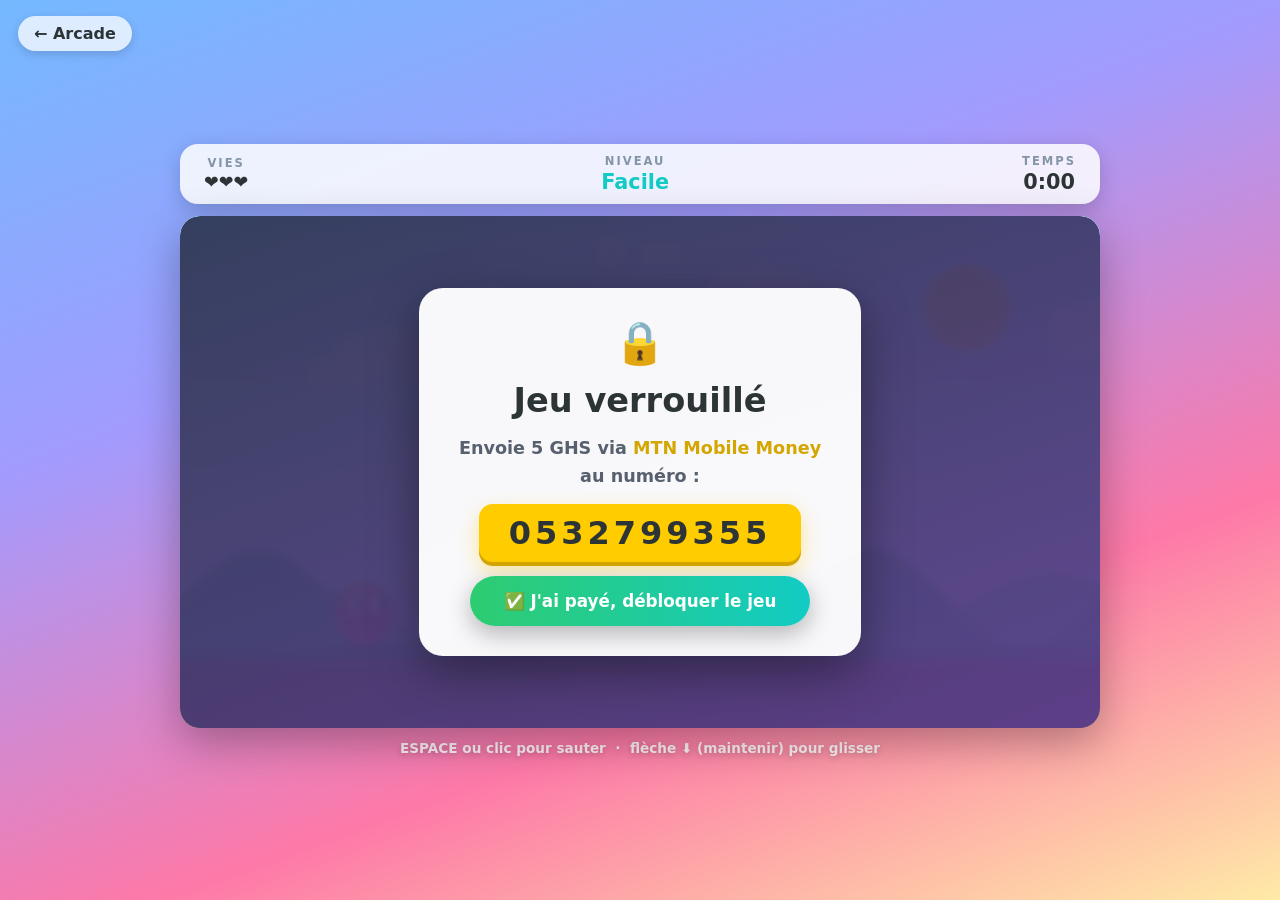
==== obstacle-rush/index.html @ 17d78394 "Add Obstacle Rush endless runner game - /obstacle-rush/: 2D obstacle-course runner in vanilla HTML/C" ====
<!DOCTYPE html>
<html lang="fr">
<head>
  <meta charset="UTF-8">
  <meta name="viewport" content="width=device-width, initial-scale=1.0">
  <title>Obstacle Rush — Video Games Arcade</title>
  <link rel="icon" href="data:image/svg+xml,<svg xmlns=%22http://www.w3.org/2000/svg%22 viewBox=%220 0 100 100%22><text y=%22.9em%22 font-size=%2290%22>🏃</text></svg>">
  <link rel="stylesheet" href="style.css">
</head>
<body>
  <a class="back-link" href="../">← Arcade</a>

  <div class="game-wrapper">
    <header class="hud">
      <div class="hud-item">
        <span class="hud-label">Vies</span>
        <span class="hud-value lives" id="lives">❤️❤️❤️</span>
      </div>
      <div class="hud-item">
        <span class="hud-label">Niveau</span>
        <span class="hud-value phase" id="phase">Facile</span>
      </div>
      <div class="hud-item">
        <span class="hud-label">Temps</span>
        <span class="hud-value" id="timer">0:00</span>
      </div>
    </header>

    <div class="canvas-container" id="canvasContainer">
      <canvas id="gameCanvas" width="900" height="500"></canvas>

      <!-- Score en grand, superposé au canvas -->
      <div class="score-display" id="scoreDisplay">0 m</div>

      <!-- Flash rouge quand on perd une vie -->
      <div class="hit-flash" id="hitFlash"></div>

      <!-- Écran de paiement -->
      <div class="overlay pay-screen" id="payScreen">
        <div class="pay-card">
          <div class="pay-lock">🔒</div>
          <h1 class="pay-title">Jeu verrouillé</h1>
          <p class="pay-text">
            Envoie <strong>5 GHS</strong> via <span class="momo">MTN Mobile Money</span><br>
            au numéro&nbsp;:
          </p>
          <div class="pay-number">0532799355</div>
          <button class="big-btn pay-btn" id="unlockBtn">✅ J'ai payé, débloquer le jeu</button>
        </div>
      </div>

      <!-- Écran d'accueil -->
      <div class="overlay hidden" id="homeScreen">
        <h1 class="game-title">OBSTACLE<br>RUSH&nbsp;!</h1>
        <p class="overlay-text">Saute, glisse et cours le plus loin possible !</p>
        <div class="best-badge">🏆 Meilleur score : <span id="homeBest">0</span> m</div>
        <button class="big-btn play-btn" id="playBtn">▶ Jouer</button>
        <p class="overlay-hint">ESPACE / clic = sauter &nbsp;·&nbsp; ⬇ = glisser</p>
      </div>

      <!-- Écran Perdu -->
      <div class="overlay hidden" id="gameOverScreen">
        <h1 class="over-title">Oh non !</h1>
        <div class="final-score">
          <span class="final-label">Distance parcourue</span>
          <span class="final-value"><span id="finalScore">0</span> m</span>
        </div>
        <div class="best-badge" id="bestBadge">🏆 Meilleur score : <span id="overBest">0</span> m</div>
        <div class="new-record hidden" id="newRecord">🎉 NOUVEAU RECORD ! 🎉</div>
        <button class="big-btn replay-btn" id="replayBtn">🔄 Rejouer</button>
      </div>
    </div>

    <!-- Boutons tactiles (mobile) -->
    <div class="touch-controls" id="touchControls">
      <button class="touch-btn" id="jumpBtn">⬆<br>Saut</button>
      <button class="touch-btn" id="slideBtn">⬇<br>Glisser</button>
    </div>

    <p class="controls-hint">ESPACE ou clic pour sauter &nbsp;·&nbsp; flèche ⬇ (maintenir) pour glisser</p>
  </div>

  <script src="script.js"></script>
</body>
</html>
---- obstacle-rush/style.css ----
/* ==== Obstacle Rush ==== */

* {
  margin: 0;
  padding: 0;
  box-sizing: border-box;
}

:root {
  --sunny-orange: #ff9f43;
  --candy-pink: #ff6b81;
  --turquoise: #12cbc4;
  --sky-blue: #74b9ff;
  --sunshine: #ffd93d;
  --grape: #a55eea;
  --text-dark: #2d3436;
  --text-light: #ffffff;
  --momo-yellow: #ffcc00;
}

body {
  min-height: 100vh;
  display: flex;
  align-items: center;
  justify-content: center;
  font-family: "Segoe UI", system-ui, -apple-system, sans-serif;
  color: var(--text-dark);
  background: linear-gradient(160deg, #74b9ff 0%, #a29bfe 35%, #fd79a8 70%, #ffeaa7 100%);
  overflow-x: hidden;
}

/* Lien retour vers l'arcade */
.back-link {
  position: fixed;
  top: 16px;
  left: 18px;
  z-index: 10;
  color: var(--text-dark);
  text-decoration: none;
  font-weight: 700;
  padding: 8px 16px;
  border-radius: 999px;
  background: rgba(255, 255, 255, 0.75);
  box-shadow: 0 3px 10px rgba(0, 0, 0, 0.15);
  backdrop-filter: blur(6px);
  transition: transform 0.2s ease, background 0.2s ease;
}

.back-link:hover {
  background: #ffffff;
  transform: scale(1.05);
}

/* Conteneur principal */
.game-wrapper {
  display: flex;
  flex-direction: column;
  align-items: center;
  gap: 12px;
  width: min(96vw, 940px);
  padding: 10px;
}

/* HUD */
.hud {
  display: flex;
  justify-content: space-between;
  align-items: center;
  width: 100%;
  padding: 10px 24px;
  border-radius: 18px;
  background: rgba(255, 255, 255, 0.85);
  box-shadow: 0 6px 20px rgba(0, 0, 0, 0.18);
}

.hud-item {
  display: flex;
  flex-direction: column;
  align-items: center;
  gap: 2px;
}

.hud-label {
  font-size: 0.72rem;
  text-transform: uppercase;
  letter-spacing: 2px;
  color: #8395a7;
  font-weight: 700;
}

.hud-value {
  font-size: 1.3rem;
  font-weight: 800;
  color: var(--text-dark);
}

.hud-value.lives {
  font-size: 1.1rem;
}

.hud-value.phase {
  color: var(--turquoise);
}

.hud-value.phase.medium { color: var(--sunny-orange); }
.hud-value.phase.hard   { color: var(--candy-pink); }

/* Zone de jeu */
.canvas-container {
  position: relative;
  width: 100%;
  aspect-ratio: 9 / 5;
  border-radius: 20px;
  overflow: hidden;
  box-shadow: 0 14px 44px rgba(0, 0, 0, 0.3);
}

canvas {
  display: block;
  width: 100%;
  height: 100%;
  background: #aee9ff;
  touch-action: none;
}

/* Score en grand */
.score-display {
  position: absolute;
  top: 12px;
  left: 50%;
  transform: translateX(-50%);
  font-size: clamp(1.6rem, 5vw, 2.6rem);
  font-weight: 900;
  color: #ffffff;
  text-shadow:
    0 3px 0 rgba(0, 0, 0, 0.18),
    0 0 18px rgba(255, 255, 255, 0.45);
  pointer-events: none;
  transition: transform 0.15s ease;
}

.score-display.bump {
  animation: score-bump 0.3s ease;
}

@keyframes score-bump {
  0%   { transform: translateX(-50%) scale(1); }
  50%  { transform: translateX(-50%) scale(1.18); }
  100% { transform: translateX(-50%) scale(1); }
}

/* Flash rouge quand on est touché */
.hit-flash {
  position: absolute;
  inset: 0;
  background: radial-gradient(ellipse at center, rgba(255, 60, 60, 0.35), rgba(255, 0, 0, 0.55));
  opacity: 0;
  pointer-events: none;
}

.hit-flash.active {
  animation: flash 0.45s ease;
}

@keyframes flash {
  0%   { opacity: 0; }
  25%  { opacity: 1; }
  100% { opacity: 0; }
}

/* Écrans superposés */
.overlay {
  position: absolute;
  inset: 0;
  display: flex;
  flex-direction: column;
  align-items: center;
  justify-content: center;
  gap: 16px;
  text-align: center;
  padding: 20px;
  background: linear-gradient(160deg, rgba(116, 185, 255, 0.92), rgba(253, 121, 168, 0.92));
  backdrop-filter: blur(4px);
  animation: overlay-in 0.35s ease;
  z-index: 5;
}

.overlay.hidden {
  display: none;
}

@keyframes overlay-in {
  from { opacity: 0; transform: scale(1.04); }
  to   { opacity: 1; transform: scale(1); }
}

/* Titre du jeu */
.game-title {
  font-size: clamp(2.2rem, 8vw, 4rem);
  font-weight: 900;
  line-height: 1.05;
  letter-spacing: 2px;
  color: #ffffff;
  text-shadow:
    0 4px 0 rgba(0, 0, 0, 0.15),
    0 0 30px rgba(255, 255, 255, 0.5);
  animation: title-wobble 2.4s ease-in-out infinite;
}

@keyframes title-wobble {
  0%, 100% { transform: rotate(-2deg) scale(1); }
  50%      { transform: rotate(2deg) scale(1.04); }
}

.overlay-text {
  color: rgba(255, 255, 255, 0.95);
  font-size: clamp(0.95rem, 2.6vw, 1.15rem);
  font-weight: 600;
  text-shadow: 0 2px 6px rgba(0, 0, 0, 0.2);
}

.overlay-hint {
  color: rgba(255, 255, 255, 0.8);
  font-size: 0.85rem;
  font-weight: 600;
}

.best-badge {
  padding: 10px 24px;
  border-radius: 999px;
  background: rgba(255, 255, 255, 0.9);
  color: var(--text-dark);
  font-weight: 800;
  font-size: 1.02rem;
  box-shadow: 0 4px 14px rgba(0, 0, 0, 0.2);
}

/* Gros boutons */
.big-btn {
  font-family: inherit;
  font-size: 1.25rem;
  font-weight: 800;
  color: #ffffff;
  padding: 16px 46px;
  border: none;
  border-radius: 999px;
  cursor: pointer;
  box-shadow: 0 8px 24px rgba(0, 0, 0, 0.28);
  transition: transform 0.15s ease, box-shadow 0.15s ease;
}

.big-btn:active {
  transform: scale(0.95);
}

.play-btn {
  background: linear-gradient(90deg, var(--turquoise), var(--sky-blue));
  animation: pulse 1.4s ease-in-out infinite;
}

@keyframes pulse {
  0%, 100% { transform: scale(1);    box-shadow: 0 8px 24px rgba(0, 0, 0, 0.28); }
  50%      { transform: scale(1.08); box-shadow: 0 12px 34px rgba(18, 203, 196, 0.55); }
}

.play-btn:hover {
  animation-play-state: paused;
  transform: scale(1.12);
}

/* Écran Perdu */
.over-title {
  font-size: clamp(2rem, 7vw, 3.4rem);
  font-weight: 900;
  color: #ffffff;
  text-shadow: 0 4px 0 rgba(0, 0, 0, 0.15);
  animation: title-wobble 2s ease-in-out infinite;
}

.final-score {
  display: flex;
  flex-direction: column;
  gap: 4px;
  padding: 14px 36px;
  border-radius: 20px;
  background: rgba(255, 255, 255, 0.92);
  box-shadow: 0 6px 20px rgba(0, 0, 0, 0.22);
}

.final-label {
  font-size: 0.8rem;
  text-transform: uppercase;
  letter-spacing: 2px;
  color: #8395a7;
  font-weight: 700;
}

.final-value {
  font-size: clamp(2rem, 7vw, 3rem);
  font-weight: 900;
  color: var(--sunny-orange);
}

.new-record {
  font-size: 1.15rem;
  font-weight: 900;
  color: var(--sunshine);
  text-shadow: 0 2px 8px rgba(0, 0, 0, 0.3);
  animation: pulse 0.9s ease-in-out infinite;
}

.new-record.hidden {
  display: none;
}

.replay-btn {
  background: linear-gradient(90deg, var(--sunny-orange), var(--candy-pink));
  font-size: 1.4rem;
  padding: 18px 56px;
  animation: pulse 1.4s ease-in-out infinite;
}

.replay-btn:hover {
  animation-play-state: paused;
  transform: scale(1.12);
}

/* Écran de paiement */
.pay-screen {
  background: linear-gradient(160deg, rgba(45, 52, 84, 0.94), rgba(90, 60, 140, 0.94));
}

.pay-card {
  display: flex;
  flex-direction: column;
  align-items: center;
  gap: 14px;
  padding: 30px 40px;
  border-radius: 24px;
  background: rgba(255, 255, 255, 0.96);
  box-shadow: 0 16px 50px rgba(0, 0, 0, 0.4);
  max-width: 90%;
}

.pay-lock {
  font-size: 2.6rem;
  animation: lock-swing 2.2s ease-in-out infinite;
}

@keyframes lock-swing {
  0%, 100% { transform: rotate(-8deg); }
  50%      { transform: rotate(8deg); }
}

.pay-title {
  font-size: clamp(1.5rem, 5vw, 2.1rem);
  font-weight: 900;
  color: var(--text-dark);
}

.pay-text {
  font-size: clamp(0.95rem, 2.6vw, 1.1rem);
  line-height: 1.6;
  color: #57606f;
  font-weight: 600;
}

.momo {
  color: #d4a600;
  font-weight: 800;
}

.pay-number {
  font-size: clamp(1.4rem, 5vw, 2rem);
  font-weight: 900;
  letter-spacing: 4px;
  color: var(--text-dark);
  padding: 10px 30px;
  border-radius: 14px;
  background: var(--momo-yellow);
  box-shadow: 0 4px 0 #d4a600, 0 8px 20px rgba(255, 204, 0, 0.4);
}

.pay-btn {
  background: linear-gradient(90deg, #2ecc71, #12cbc4);
  font-size: 1.05rem;
  padding: 15px 34px;
  animation: pulse 1.6s ease-in-out infinite;
}

.pay-btn:hover {
  animation-play-state: paused;
  transform: scale(1.08);
}

/* Contrôles tactiles */
.touch-controls {
  display: none;
  gap: 18px;
  width: 100%;
  justify-content: center;
}

.touch-btn {
  flex: 1;
  max-width: 200px;
  font-family: inherit;
  font-size: 1.05rem;
  font-weight: 800;
  line-height: 1.3;
  color: #ffffff;
  padding: 14px 0;
  border: none;
  border-radius: 18px;
  cursor: pointer;
  background: linear-gradient(180deg, var(--turquoise), #0a8f89);
  box-shadow: 0 6px 0 #087f7a, 0 10px 20px rgba(0, 0, 0, 0.25);
  user-select: none;
  -webkit-user-select: none;
  touch-action: none;
}

.touch-btn:active {
  transform: translateY(4px);
  box-shadow: 0 2px 0 #087f7a, 0 4px 10px rgba(0, 0, 0, 0.25);
}

#slideBtn {
  background: linear-gradient(180deg, var(--candy-pink), #d63a5f);
  box-shadow: 0 6px 0 #b52d4e, 0 10px 20px rgba(0, 0, 0, 0.25);
}

#slideBtn:active {
  box-shadow: 0 2px 0 #b52d4e, 0 4px 10px rgba(0, 0, 0, 0.25);
}

/* Affiche les boutons tactiles sur écrans tactiles */
@media (pointer: coarse) {
  .touch-controls { display: flex; }
  .controls-hint { display: none; }
}

.controls-hint {
  color: rgba(255, 255, 255, 0.9);
  font-size: 0.85rem;
  font-weight: 600;
  text-align: center;
  text-shadow: 0 2px 6px rgba(0, 0, 0, 0.2);
}

@media (max-height: 760px) {
  .game-wrapper { gap: 8px; }
  .hud { padding: 6px 18px; }
}
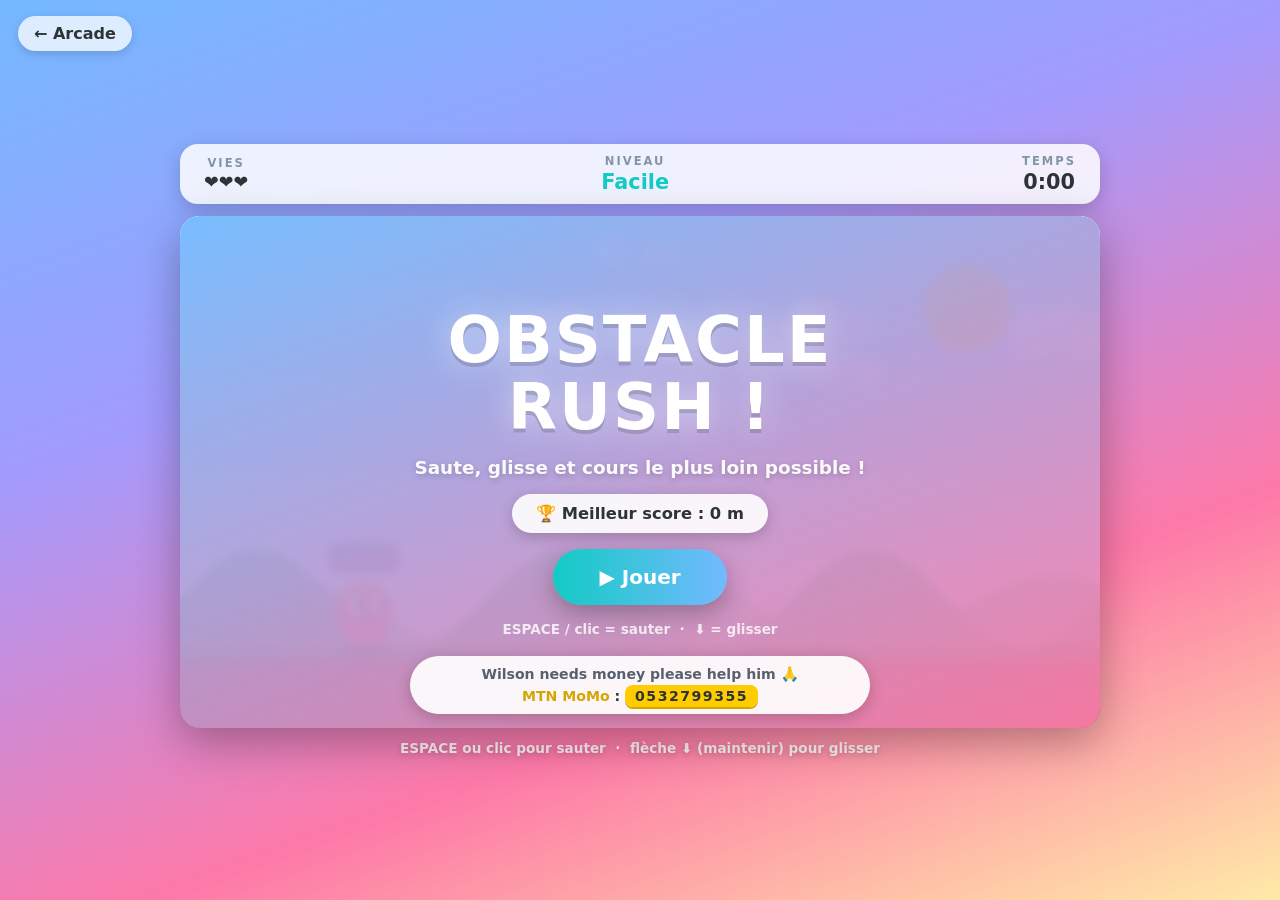
==== commit 1382914a: "Make Obstacle Rush free to play with optional support note - replace the mandatory unlock/payment sc" ====
--- a/obstacle-rush/index.html
+++ b/obstacle-rush/index.html
@@ -35,27 +35,17 @@
       <!-- Flash rouge quand on perd une vie -->
       <div class="hit-flash" id="hitFlash"></div>
 
-      <!-- Écran de paiement -->
-      <div class="overlay pay-screen" id="payScreen">
-        <div class="pay-card">
-          <div class="pay-lock">🔒</div>
-          <h1 class="pay-title">Jeu verrouillé</h1>
-          <p class="pay-text">
-            Envoie <strong>5 GHS</strong> via <span class="momo">MTN Mobile Money</span><br>
-            au numéro&nbsp;:
-          </p>
-          <div class="pay-number">0532799355</div>
-          <button class="big-btn pay-btn" id="unlockBtn">✅ J'ai payé, débloquer le jeu</button>
-        </div>
-      </div>
-
-      <!-- Écran d'accueil -->
-      <div class="overlay hidden" id="homeScreen">
+      <!-- Écran d'accueil (jeu libre, note de soutien optionnelle en bas) -->
+      <div class="overlay" id="homeScreen">
         <h1 class="game-title">OBSTACLE<br>RUSH&nbsp;!</h1>
         <p class="overlay-text">Saute, glisse et cours le plus loin possible !</p>
         <div class="best-badge">🏆 Meilleur score : <span id="homeBest">0</span> m</div>
         <button class="big-btn play-btn" id="playBtn">▶ Jouer</button>
         <p class="overlay-hint">ESPACE / clic = sauter &nbsp;·&nbsp; ⬇ = glisser</p>
+        <div class="support-note">
+          <span class="support-text">Wilson needs money please help him 🙏</span>
+          <span class="support-momo"><span class="momo">MTN MoMo</span>&nbsp;: <strong>0532799355</strong></span>
+        </div>
       </div>
 
       <!-- Écran Perdu -->
--- a/obstacle-rush/style.css
+++ b/obstacle-rush/style.css
@@ -207,16 +207,16 @@
   animation: title-wobble 2.4s ease-in-out infinite;
 }
 
-@keyframes title-wobble {
-  0%, 100% { transform: rotate(-2deg) scale(1); }
-  50%      { transform: rotate(2deg) scale(1.04); }
-}
-
 .overlay-text {
   color: rgba(255, 255, 255, 0.95);
   font-size: clamp(0.95rem, 2.6vw, 1.15rem);
   font-weight: 600;
   text-shadow: 0 2px 6px rgba(0, 0, 0, 0.2);
+}
+
+@keyframes title-wobble {
+  0%, 100% { transform: rotate(-2deg) scale(1); }
+  50%      { transform: rotate(2deg) scale(1.04); }
 }
 
 .overlay-hint {
@@ -325,72 +325,42 @@
   transform: scale(1.12);
 }
 
-/* Écran de paiement */
-.pay-screen {
-  background: linear-gradient(160deg, rgba(45, 52, 84, 0.94), rgba(90, 60, 140, 0.94));
-}
-
-.pay-card {
-  display: flex;
-  flex-direction: column;
-  align-items: center;
-  gap: 14px;
-  padding: 30px 40px;
-  border-radius: 24px;
-  background: rgba(255, 255, 255, 0.96);
-  box-shadow: 0 16px 50px rgba(0, 0, 0, 0.4);
-  max-width: 90%;
-}
-
-.pay-lock {
-  font-size: 2.6rem;
-  animation: lock-swing 2.2s ease-in-out infinite;
-}
-
-@keyframes lock-swing {
-  0%, 100% { transform: rotate(-8deg); }
-  50%      { transform: rotate(8deg); }
-}
-
-.pay-title {
-  font-size: clamp(1.5rem, 5vw, 2.1rem);
-  font-weight: 900;
+/* Note de soutien optionnelle en bas de l'écran d'accueil */
+.support-note {
+  position: absolute;
+  bottom: 14px;
+  left: 50%;
+  transform: translateX(-50%);
+  display: flex;
+  flex-wrap: wrap;
+  align-items: center;
+  justify-content: center;
+  gap: 6px 14px;
+  max-width: 92%;
+  padding: 10px 22px;
+  border-radius: 999px;
+  background: rgba(255, 255, 255, 0.92);
+  box-shadow: 0 4px 16px rgba(0, 0, 0, 0.2);
+  font-size: 0.88rem;
+  font-weight: 700;
   color: var(--text-dark);
 }
 
-.pay-text {
-  font-size: clamp(0.95rem, 2.6vw, 1.1rem);
-  line-height: 1.6;
+.support-text {
   color: #57606f;
-  font-weight: 600;
+}
+
+.support-momo strong {
+  letter-spacing: 1.5px;
+  padding: 3px 10px;
+  border-radius: 8px;
+  background: var(--momo-yellow);
+  box-shadow: 0 2px 0 #d4a600;
 }
 
 .momo {
   color: #d4a600;
   font-weight: 800;
-}
-
-.pay-number {
-  font-size: clamp(1.4rem, 5vw, 2rem);
-  font-weight: 900;
-  letter-spacing: 4px;
-  color: var(--text-dark);
-  padding: 10px 30px;
-  border-radius: 14px;
-  background: var(--momo-yellow);
-  box-shadow: 0 4px 0 #d4a600, 0 8px 20px rgba(255, 204, 0, 0.4);
-}
-
-.pay-btn {
-  background: linear-gradient(90deg, #2ecc71, #12cbc4);
-  font-size: 1.05rem;
-  padding: 15px 34px;
-  animation: pulse 1.6s ease-in-out infinite;
-}
-
-.pay-btn:hover {
-  animation-play-state: paused;
-  transform: scale(1.08);
 }
 
 /* Contrôles tactiles */
